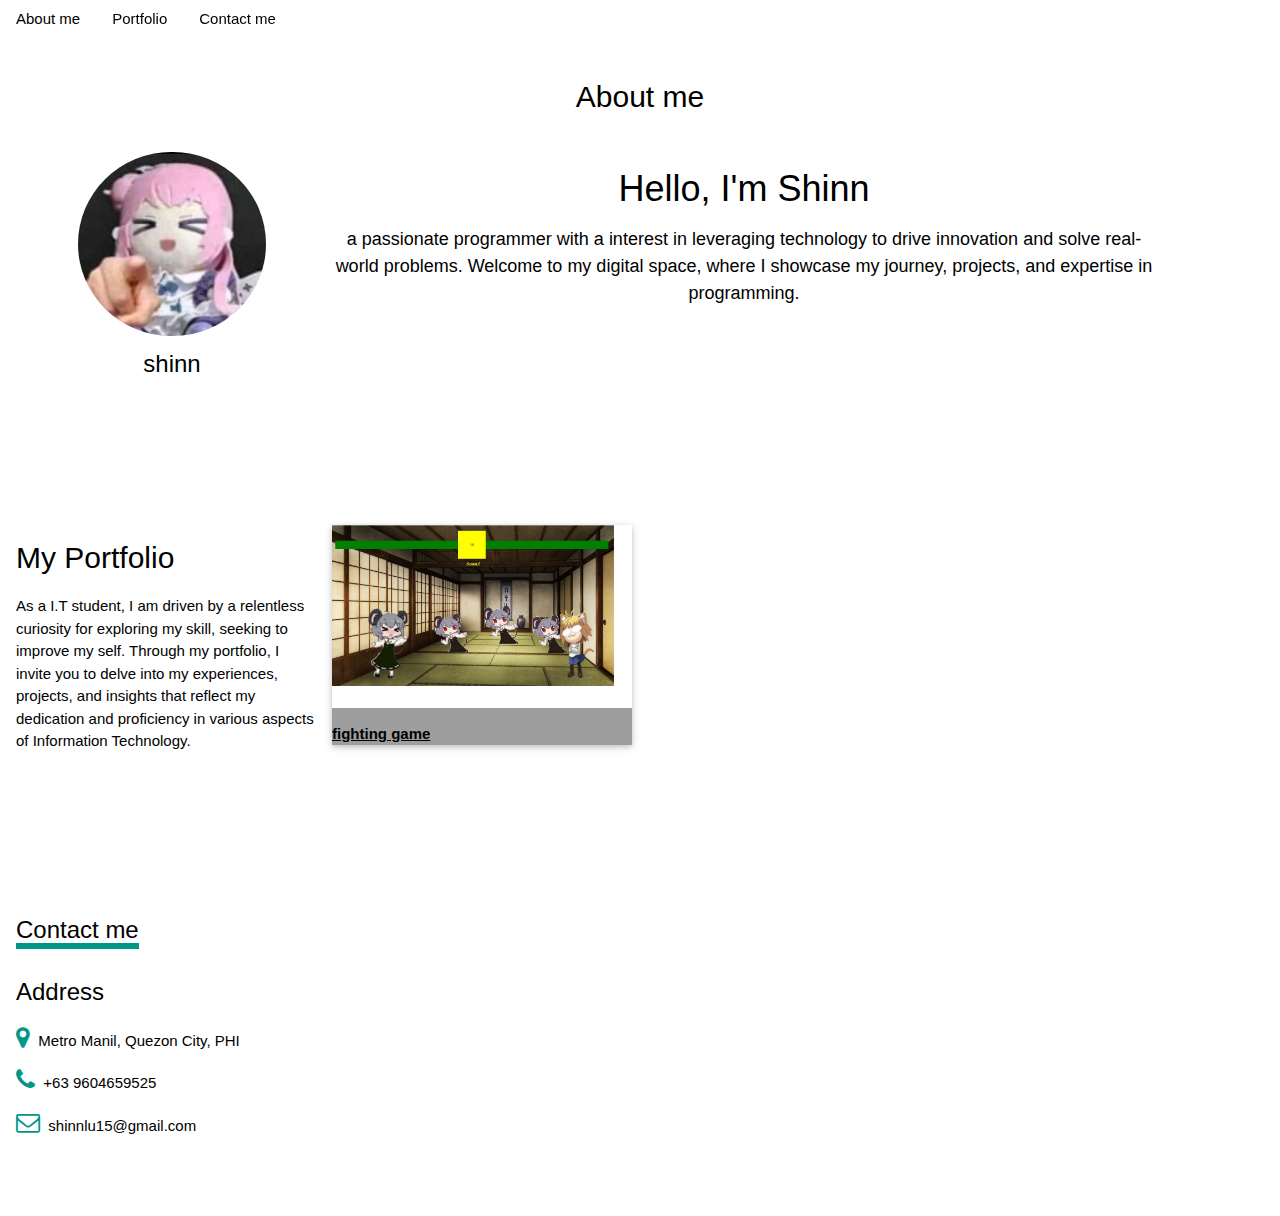
==== index.html @ f3dfea53 "Update index.html" ====
<!DOCTYPE html>
<html>
<head>
	<meta charset="utf-8">
	<meta name="viewport" content="width=device-width, initial-scale=1">
	<title>Shinn personnal website</title>
	<link rel="stylesheet" href="https://www.w3schools.com/w3css/4/w3.css">
	<link rel="stylesheet" href="https://www.w3schools.com/lib/w3-theme-black.css">
	<link rel="stylesheet" href="https://cdnjs.cloudflare.com/ajax/libs/font-awesome/4.7.0/css/font-awesome.min.css">

	<style type="text/css">
		html {

		    height: 110%;
		    margin-bottom: 0.01em;
				}
	</style>
</head>
<body>

<!-- Navbar -->
<div class="w3-top">

 <div class="w3-bar w3-theme-d2 w3-left-align">
  <a href="#aboutme" class="w3-bar-item w3-button w3-hide-small w3-hover-white">About me</a>
  <a href="#portfolio" class="w3-bar-item w3-button w3-hide-small w3-hover-white">Portfolio</a>
  <a href="#contactme" class="w3-bar-item w3-button w3-hide-small w3-hover-white">Contact me</a>
 </div>

</div>

<!-- personall Container -->
<div class="w3-container w3-padding-64 w3-center" id="aboutme">
<h2>About me</h2>


<div class="w3-row"><br>

<div class="w3-quarter">
  <img src="img/hae.jpg" alt="me" style="width:60%" class="w3-circle w3-hover-opacity">
  <h3>shinn</h3>
  <p></p>
</div>

<div class="w3-twothird">
	<h1>Hello, I'm Shinn </h1>
	<h5>a passionate programmer with a interest in leveraging technology to drive innovation and solve real-world problems. Welcome to my digital space, where I showcase my journey, projects, and expertise in programming.</h5>
</div>


</div>
</div>



<!-- portfolio Row -->
<div class="w3-row-padding w3-padding-64 w3-theme-l1" id="portfolio">

<div class="w3-quarter">
<h2>My Portfolio</h2>
<p>As a I.T student, I am driven by a relentless curiosity for exploring my skill, seeking to improve my self. Through my portfolio, I invite you to delve into my experiences, projects, and insights that reflect my dedication and proficiency in various aspects of Information Technology.</p>
</div>

<div class="w3-quarter">
<div class="w3-card w3-grey">
  <a href="port-app/le_fight_game/start.html"><img src="img/port1.jpg" alt="Snow" style="width:100%">
  <p style=" font-weight:bold;">fighting game</p></a>
  </div>
</div>


</div>


<!-- Contact Container -->
<div class="w3-container w3-padding-64 w3-theme-l5" id="contactme">
  <div class="w3-row">
    <div class="w3-col m5">
    <div class="w3-padding-16"><span class="w3-xlarge w3-border-teal w3-bottombar">Contact me</span></div>
      <h3>Address</h3>
      <p></p>
      <p><i class="fa fa-map-marker w3-text-teal w3-xlarge"></i>  Metro Manil, Quezon City, PHI</p>
      <p><i class="fa fa-phone w3-text-teal w3-xlarge"></i>  +63 9604659525</p>
      <p><i class="fa fa-envelope-o w3-text-teal w3-xlarge"></i>  shinnlu15@gmail.com</p>
    </div>

  </div>
</div>

</body>
</html>
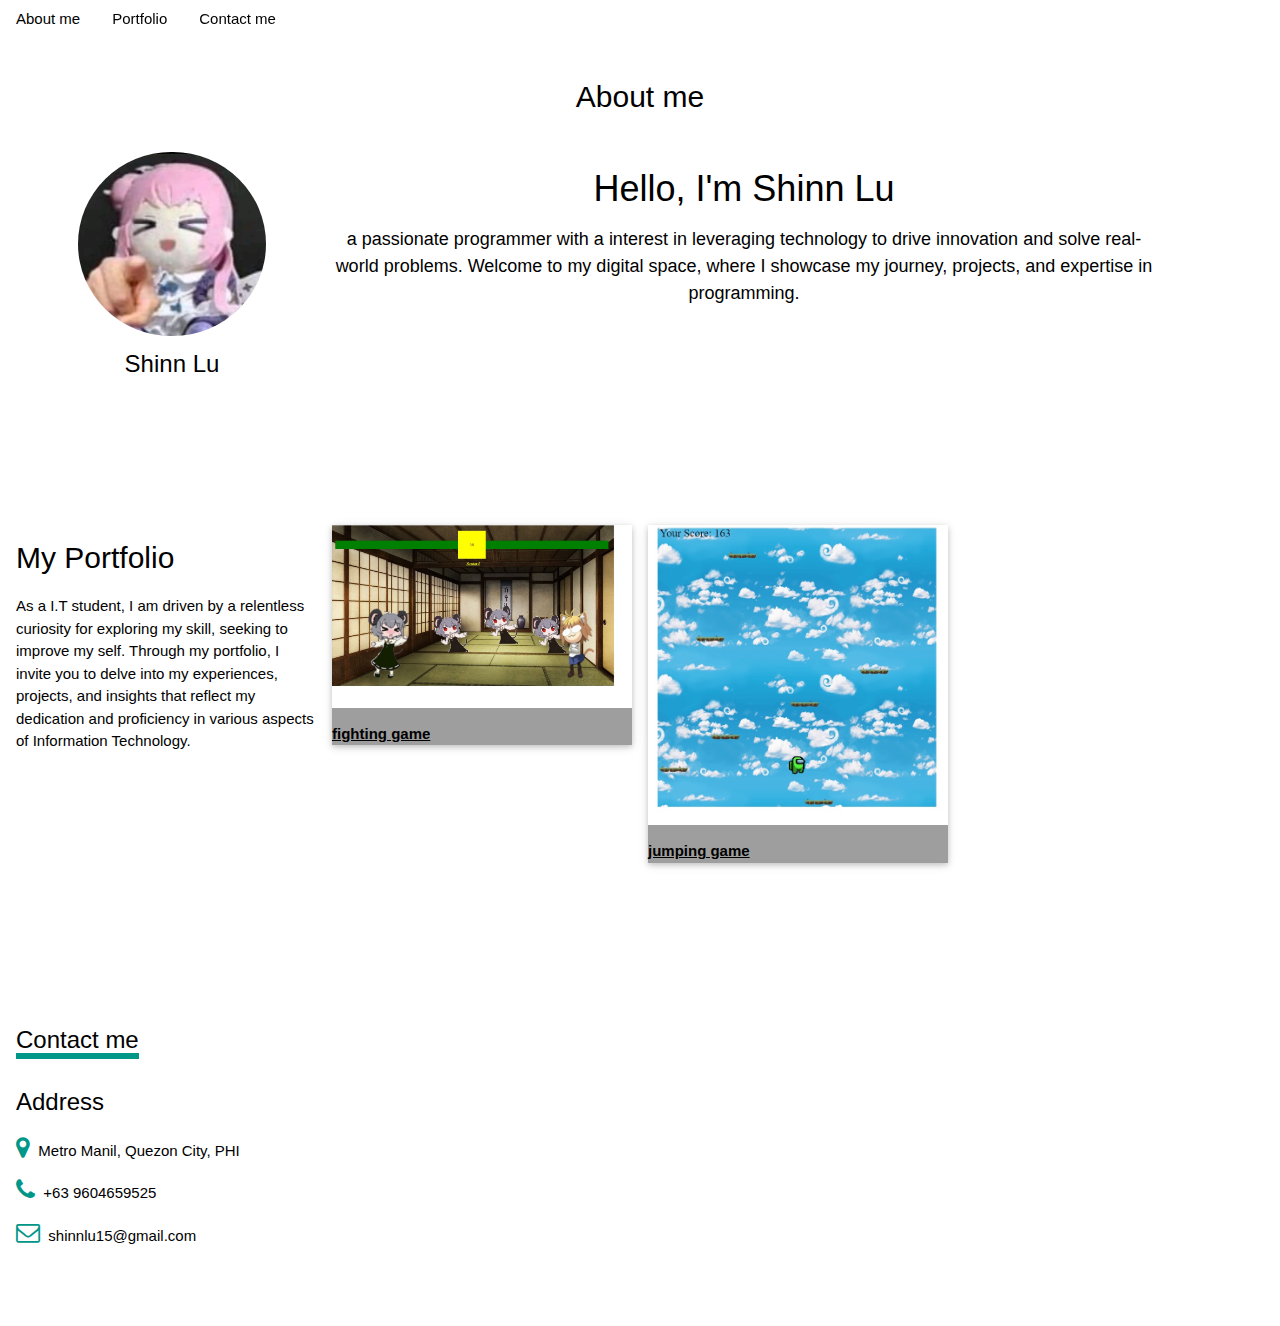
==== commit f992bfa8: "Add files via upload" ====
--- a/index.html
+++ b/index.html
@@ -3,7 +3,7 @@
 <head>
 	<meta charset="utf-8">
 	<meta name="viewport" content="width=device-width, initial-scale=1">
-	<title>Shinn personnal website</title>
+	<title>Shinn Portfolio</title>
 	<link rel="stylesheet" href="https://www.w3schools.com/w3css/4/w3.css">
 	<link rel="stylesheet" href="https://www.w3schools.com/lib/w3-theme-black.css">
 	<link rel="stylesheet" href="https://cdnjs.cloudflare.com/ajax/libs/font-awesome/4.7.0/css/font-awesome.min.css">
@@ -29,7 +29,7 @@
 
 </div>
 
-<!-- personall Container -->
+<!-- Team Container -->
 <div class="w3-container w3-padding-64 w3-center" id="aboutme">
 <h2>About me</h2>
 
@@ -38,12 +38,12 @@
 
 <div class="w3-quarter">
   <img src="img/hae.jpg" alt="me" style="width:60%" class="w3-circle w3-hover-opacity">
-  <h3>shinn</h3>
+  <h3>Shinn Lu</h3>
   <p></p>
 </div>
 
 <div class="w3-twothird">
-	<h1>Hello, I'm Shinn </h1>
+	<h1>Hello, I'm Shinn Lu </h1>
 	<h5>a passionate programmer with a interest in leveraging technology to drive innovation and solve real-world problems. Welcome to my digital space, where I showcase my journey, projects, and expertise in programming.</h5>
 </div>
 
@@ -63,8 +63,15 @@
 
 <div class="w3-quarter">
 <div class="w3-card w3-grey">
-  <a href="port-app/le_fight_game/start.html"><img src="img/port1.jpg" alt="Snow" style="width:100%">
+  <a href="port-app/le_fight_game/start.html"><img src="img/port1.jpg" alt="game 1" style="width:100%">
   <p style=" font-weight:bold;">fighting game</p></a>
+  </div>
+</div>
+
+<div class="w3-quarter">
+<div class="w3-card w3-grey">
+  <a href="port-app/jumpy_game/jumpy_start.html"><img src="img/port2.jpg" alt="game 2" style="width:100%">
+  <p style=" font-weight:bold;">jumping game</p></a>
   </div>
 </div>
 
@@ -88,4 +95,4 @@
 </div>
 
 </body>
-</html>
+</html>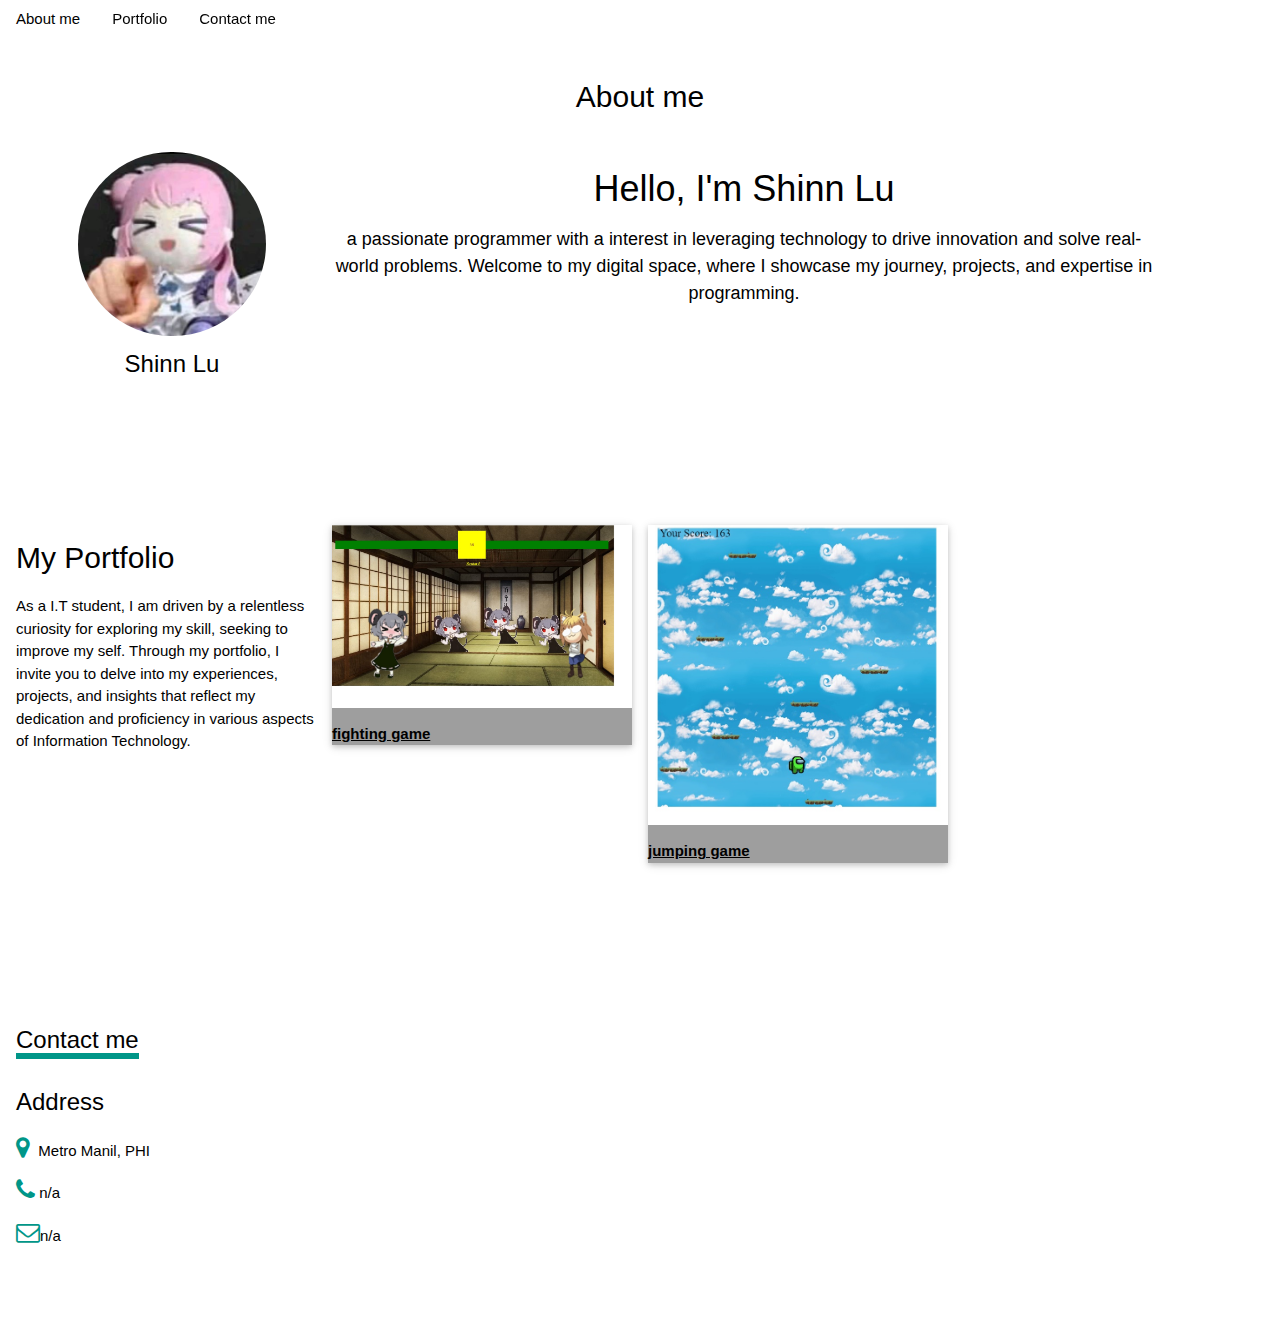
==== commit 1f688672: "Update index.html" ====
--- a/index.html
+++ b/index.html
@@ -86,13 +86,13 @@
     <div class="w3-padding-16"><span class="w3-xlarge w3-border-teal w3-bottombar">Contact me</span></div>
       <h3>Address</h3>
       <p></p>
-      <p><i class="fa fa-map-marker w3-text-teal w3-xlarge"></i>  Metro Manil, Quezon City, PHI</p>
-      <p><i class="fa fa-phone w3-text-teal w3-xlarge"></i>  +63 9604659525</p>
-      <p><i class="fa fa-envelope-o w3-text-teal w3-xlarge"></i>  shinnlu15@gmail.com</p>
+      <p><i class="fa fa-map-marker w3-text-teal w3-xlarge"></i>  Metro Manil, PHI</p>
+      <p><i class="fa fa-phone w3-text-teal w3-xlarge"></i> n/a</p>
+      <p><i class="fa fa-envelope-o w3-text-teal w3-xlarge"></i>n/a</p>
     </div>
 
   </div>
 </div>
 
 </body>
-</html>+</html>
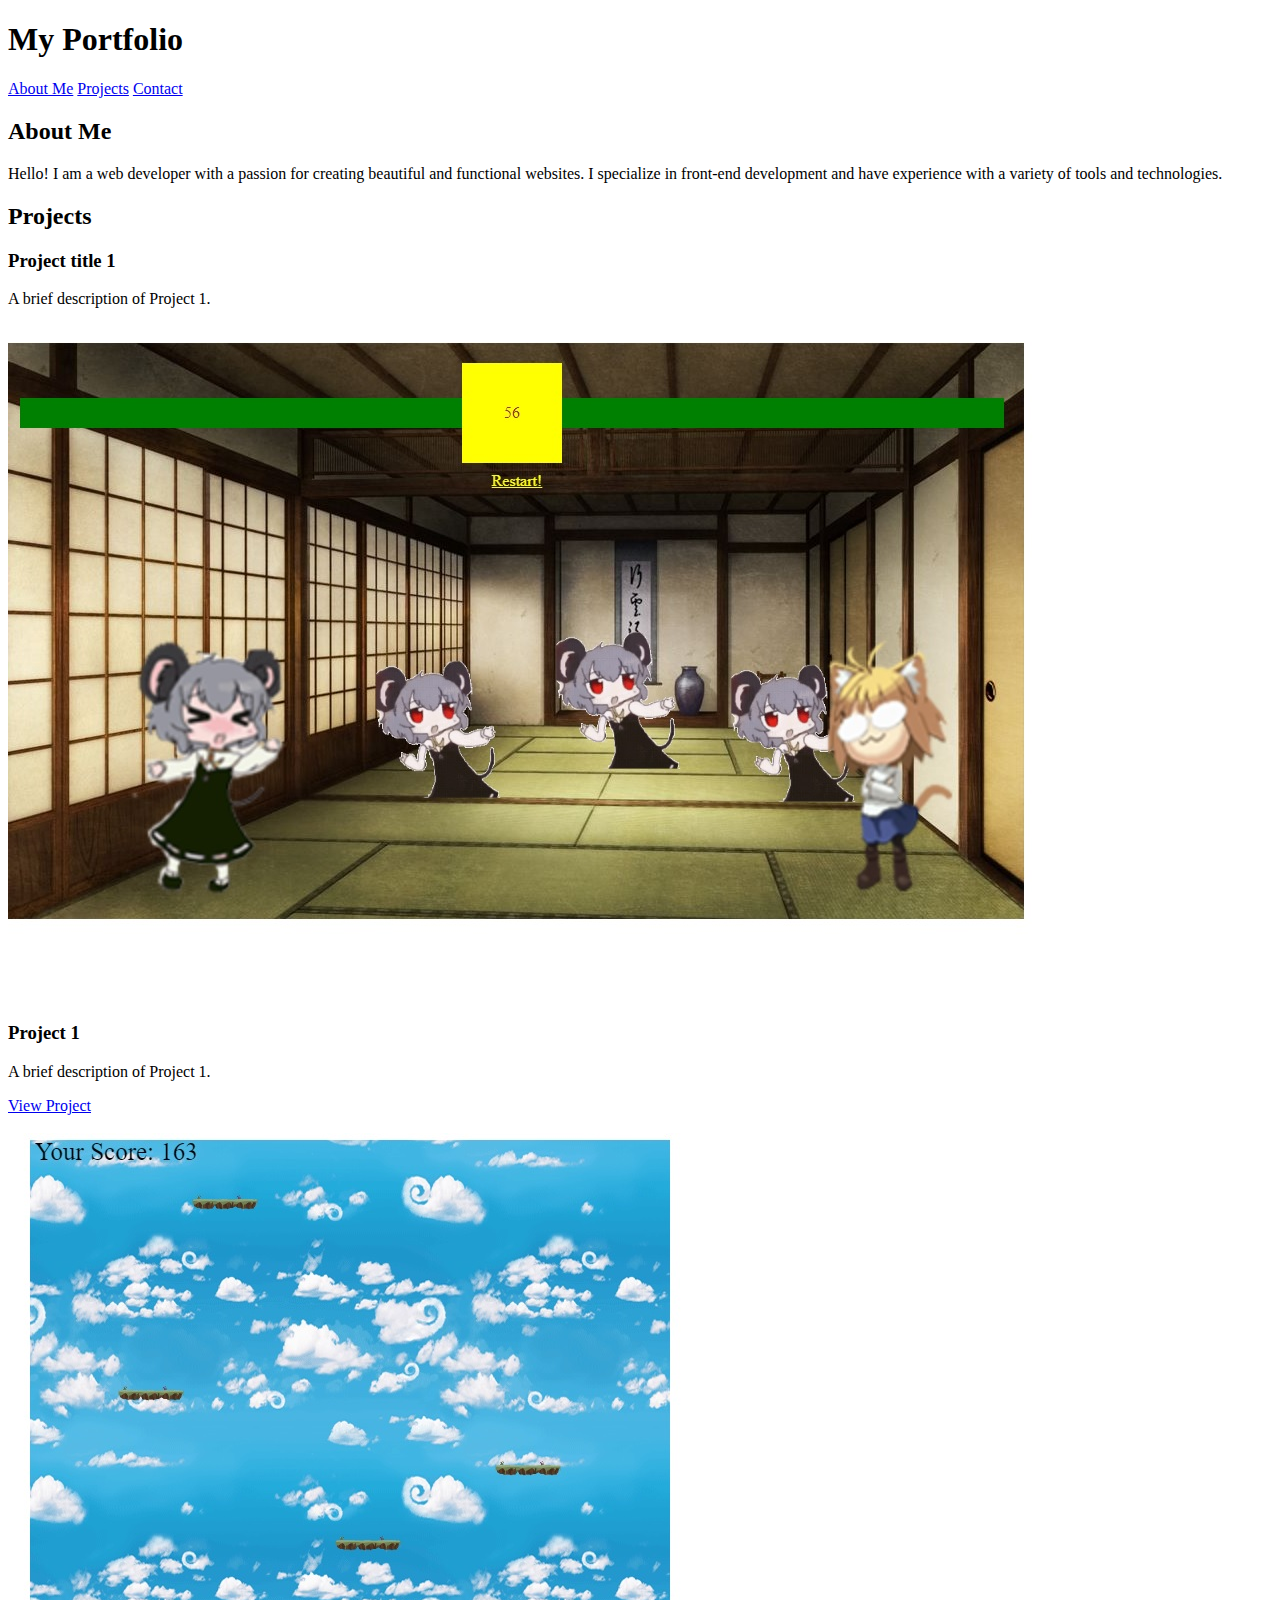
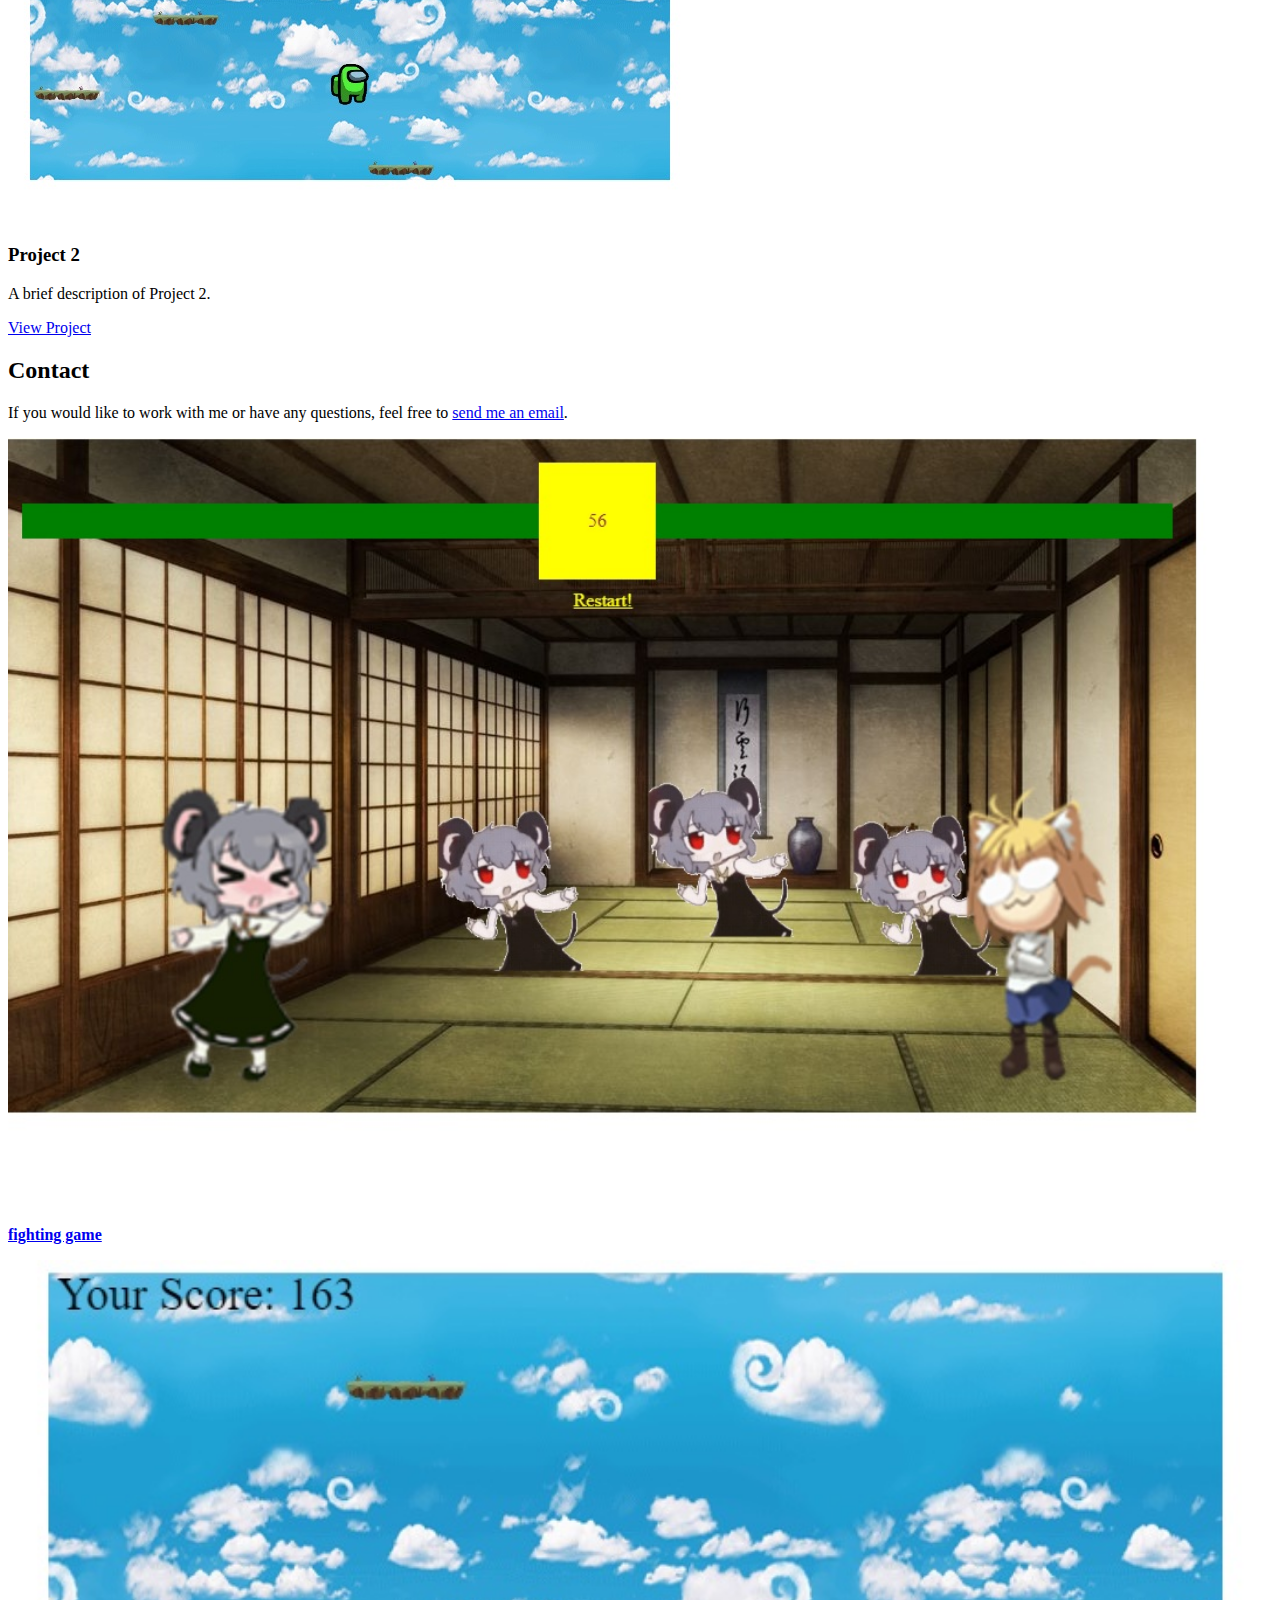
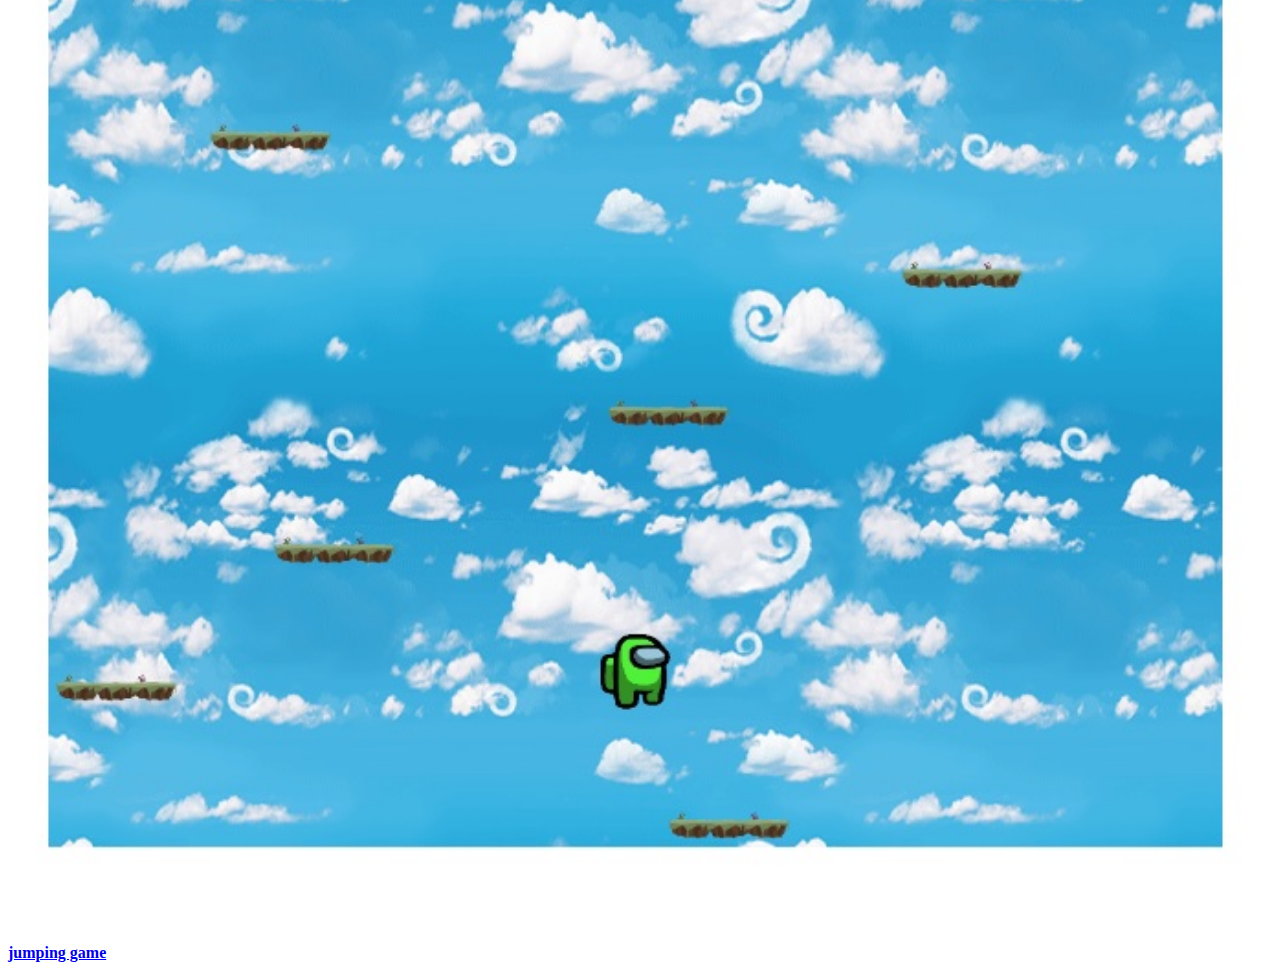
==== commit 1ad554f1: "Update index.html" ====
--- a/index.html
+++ b/index.html
@@ -1,98 +1,69 @@
 <!DOCTYPE html>
-<html>
+<html lang="en">
 <head>
-	<meta charset="utf-8">
-	<meta name="viewport" content="width=device-width, initial-scale=1">
-	<title>Shinn Portfolio</title>
-	<link rel="stylesheet" href="https://www.w3schools.com/w3css/4/w3.css">
-	<link rel="stylesheet" href="https://www.w3schools.com/lib/w3-theme-black.css">
-	<link rel="stylesheet" href="https://cdnjs.cloudflare.com/ajax/libs/font-awesome/4.7.0/css/font-awesome.min.css">
-
-	<style type="text/css">
-		html {
-
-		    height: 110%;
-		    margin-bottom: 0.01em;
-				}
-	</style>
+    <meta charset="UTF-8">
+    <meta name="viewport" content="width=device-width, initial-scale=1.0">
+    <title>Portfolio</title>
+    <link rel="stylesheet" href="design.css">
 </head>
 <body>
+    <header>
+        <h1>My Portfolio</h1>
+    </header>
+    <nav>
+        <a href="#about">About Me</a>
+        <a href="#projects">Projects</a>
+        <a href="#contact">Contact</a>
+    </nav>
+    <div class="container">
+        <section id="about">
+            <h2>About Me</h2>
+            <p>Hello! I am a web developer with a passion for creating beautiful and functional websites. I specialize in front-end development and have experience with a variety of tools and technologies.</p>
+        </section>
+        <section id="projects">
+            <h2>Projects</h2>
+            <div class="project-cointainers">
+                <h3>Project title 1</h3>
+                <p>A brief description of Project 1. </p>
+                <br>
 
-<!-- Navbar -->
-<div class="w3-top">
+                <div class="project">
+                <img src="img/port1.jpg" alt="game 1" alt="Project 1">
+                <h3>Project 1</h3>
+                <p>A brief description of Project 1.</p>
+                <a href="href="port-app/le_fight_game/start.html"">View Project</a>
+                </div>
+                <br>
+		    
+                <div class="project">
+                <img src="img/port2.jpg" alt="game 2" alt="Project 2">
+                <h3>Project 2</h3>
+                <p>A brief description of Project 2.</p>
+                <a href="port-app/jumpy_game/jumpy_start.html">View Project</a>
+                </div>
 
- <div class="w3-bar w3-theme-d2 w3-left-align">
-  <a href="#aboutme" class="w3-bar-item w3-button w3-hide-small w3-hover-white">About me</a>
-  <a href="#portfolio" class="w3-bar-item w3-button w3-hide-small w3-hover-white">Portfolio</a>
-  <a href="#contactme" class="w3-bar-item w3-button w3-hide-small w3-hover-white">Contact me</a>
- </div>
+            </div>
 
-</div>
-
-<!-- Team Container -->
-<div class="w3-container w3-padding-64 w3-center" id="aboutme">
-<h2>About me</h2>
-
-
-<div class="w3-row"><br>
-
-<div class="w3-quarter">
-  <img src="img/hae.jpg" alt="me" style="width:60%" class="w3-circle w3-hover-opacity">
-  <h3>Shinn Lu</h3>
-  <p></p>
-</div>
-
-<div class="w3-twothird">
-	<h1>Hello, I'm Shinn Lu </h1>
-	<h5>a passionate programmer with a interest in leveraging technology to drive innovation and solve real-world problems. Welcome to my digital space, where I showcase my journey, projects, and expertise in programming.</h5>
-</div>
-
-
-</div>
-</div>
+       
+           
+        </section>
 
 
 
-<!-- portfolio Row -->
-<div class="w3-row-padding w3-padding-64 w3-theme-l1" id="portfolio">
-
-<div class="w3-quarter">
-<h2>My Portfolio</h2>
-<p>As a I.T student, I am driven by a relentless curiosity for exploring my skill, seeking to improve my self. Through my portfolio, I invite you to delve into my experiences, projects, and insights that reflect my dedication and proficiency in various aspects of Information Technology.</p>
-</div>
-
-<div class="w3-quarter">
-<div class="w3-card w3-grey">
-  <a href="port-app/le_fight_game/start.html"><img src="img/port1.jpg" alt="game 1" style="width:100%">
-  <p style=" font-weight:bold;">fighting game</p></a>
-  </div>
-</div>
-
-<div class="w3-quarter">
-<div class="w3-card w3-grey">
-  <a href="port-app/jumpy_game/jumpy_start.html"><img src="img/port2.jpg" alt="game 2" style="width:100%">
-  <p style=" font-weight:bold;">jumping game</p></a>
-  </div>
-</div>
-
-
-</div>
-
-
-<!-- Contact Container -->
-<div class="w3-container w3-padding-64 w3-theme-l5" id="contactme">
-  <div class="w3-row">
-    <div class="w3-col m5">
-    <div class="w3-padding-16"><span class="w3-xlarge w3-border-teal w3-bottombar">Contact me</span></div>
-      <h3>Address</h3>
-      <p></p>
-      <p><i class="fa fa-map-marker w3-text-teal w3-xlarge"></i>  Metro Manil, PHI</p>
-      <p><i class="fa fa-phone w3-text-teal w3-xlarge"></i> n/a</p>
-      <p><i class="fa fa-envelope-o w3-text-teal w3-xlarge"></i>n/a</p>
+        <section id="contact">
+            <h2>Contact</h2>
+            <p>If you would like to work with me or have any questions, feel free to <a href="mailto:your-email@example.com">send me an email</a>.</p>
+        </section>
     </div>
 
-  </div>
-</div>
 
 </body>
 </html>
+
+
+
+  <a href="port-app/le_fight_game/start.html"><img src="img/port1.jpg" alt="game 1" style="width:100%">
+  <p style=" font-weight:bold;">fighting game</p></a>
+
+  <a href="port-app/jumpy_game/jumpy_start.html"><img src="img/port2.jpg" alt="game 2" style="width:100%">
+  <p style=" font-weight:bold;">jumping game</p></a>
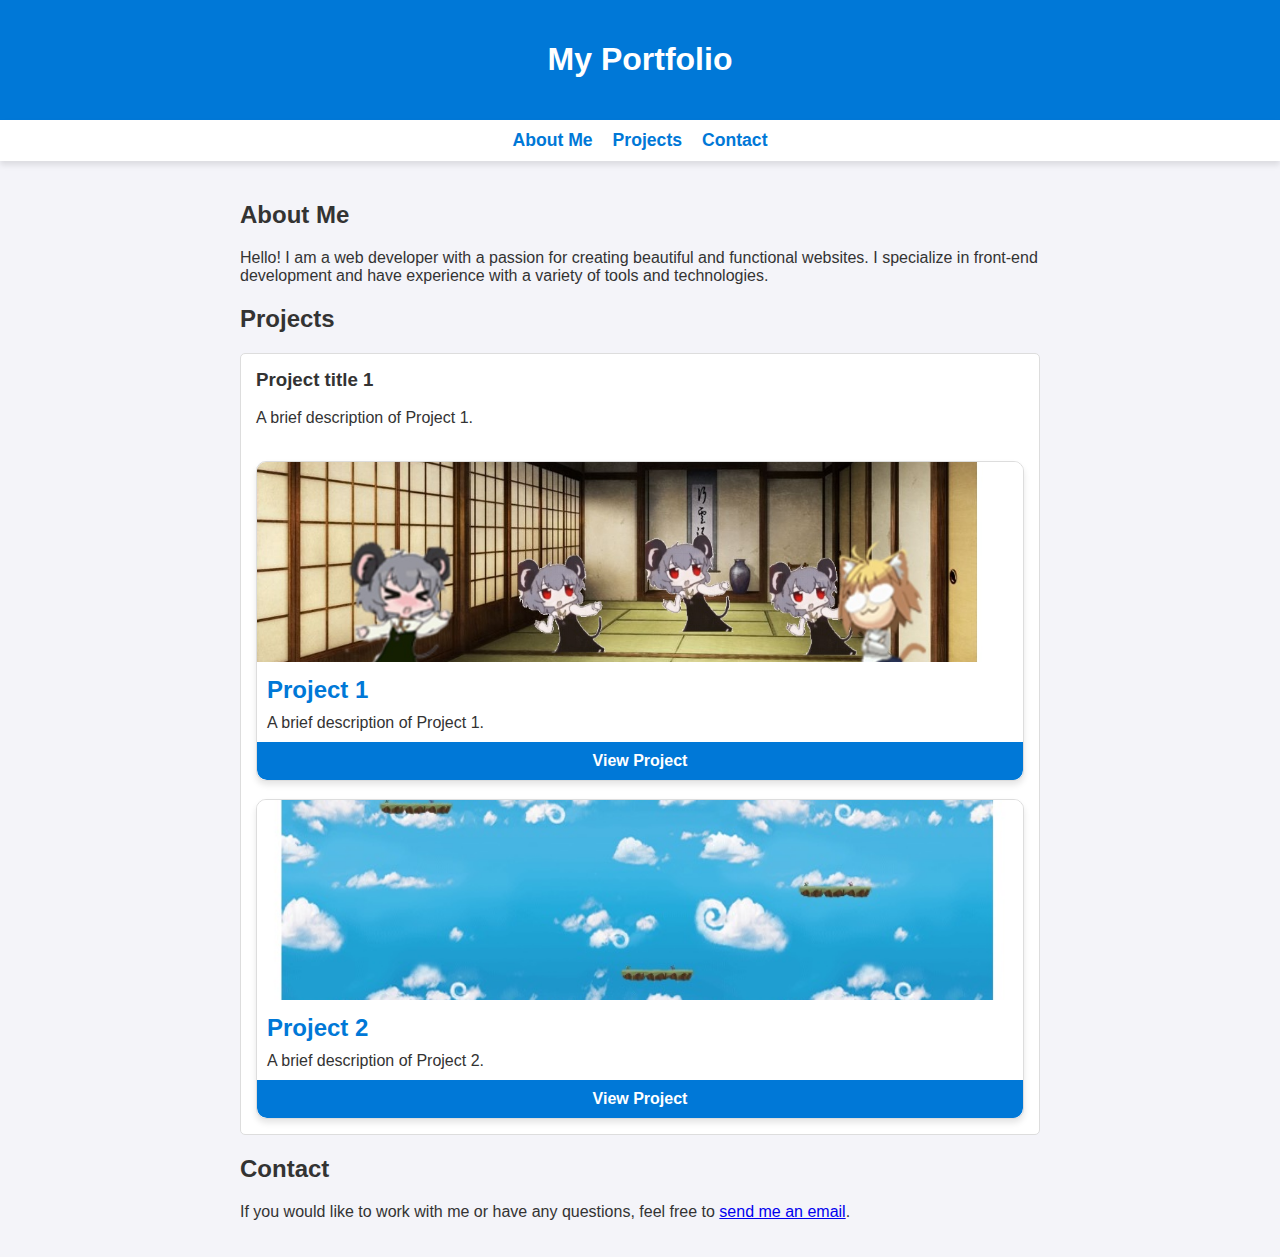
==== commit 17e900e9: "Update index.html" ====
--- a/index.html
+++ b/index.html
@@ -52,7 +52,7 @@
 
         <section id="contact">
             <h2>Contact</h2>
-            <p>If you would like to work with me or have any questions, feel free to <a href="mailto:your-email@example.com">send me an email</a>.</p>
+            <p>If you would like to work with me or have any questions, feel free to <a href="#">send me an email</a>.</p>
         </section>
     </div>
 
@@ -62,8 +62,4 @@
 
 
 
-  <a href="port-app/le_fight_game/start.html"><img src="img/port1.jpg" alt="game 1" style="width:100%">
-  <p style=" font-weight:bold;">fighting game</p></a>
 
-  <a href="port-app/jumpy_game/jumpy_start.html"><img src="img/port2.jpg" alt="game 2" style="width:100%">
-  <p style=" font-weight:bold;">jumping game</p></a>
--- a/design.css
+++ b/design.css
@@ -0,0 +1,99 @@
+body {
+
+    font-family: Arial, sans-serif;
+    margin: 0;
+    padding: 0;
+    background-color: #f4f4f9;
+    color: #333;
+        }
+
+header {
+    background-color: #0078D7;
+    color: white;
+    padding: 20px;
+    text-align: center;
+    }
+
+ nav {
+    display: flex;
+    justify-content: center;
+    gap: 20px;
+    background: #fff;
+    padding: 10px 0;
+    box-shadow: 0 4px 6px rgba(0, 0, 0, 0.1);
+        }
+
+nav a {
+    text-decoration: none;
+    color: #0078D7;
+    font-size: 1.1rem;
+    font-weight: bold;
+    transition: color 0.3s;
+        }
+
+nav a:hover {
+    color: #0056A3;
+        }
+
+.container {
+    max-width: 800px;
+    margin: auto;
+    padding: 20px;
+        }
+
+.project-cointainers {
+    border: 1px solid #ddd;
+    border-radius: 5px;
+    margin-bottom: 20px;
+    padding: 15px;
+    background: white;
+        }
+
+.project-cointainers h3 {
+    margin-top: 0;
+        }
+
+.project {
+    border: 1px solid #ddd;
+    border-radius: 10px;
+    overflow: hidden;
+    background: white;
+    box-shadow: 0 4px 6px rgba(0, 0, 0, 0.1);
+    transition: transform 0.3s;
+        }
+
+.project:hover {
+    transform: translateY(-10px);
+        }
+
+.project img {
+    width: 100%;
+    height: 200px;
+    object-fit: cover;
+        }
+
+.project h3 {
+    margin: 10px;
+    color: #0078D7;
+    font-size: 1.5rem;
+        }
+
+.project p {
+    margin: 10px;
+        }
+
+.project a {
+    display: block;
+    text-align: center;
+    padding: 10px;
+    background: #0078D7;
+    color: white;
+    text-decoration: none;
+    font-weight: bold;
+    border-radius: 0 0 10px 10px;
+        }
+
+.project a:hover {
+    background: #0056A3;
+        }
+
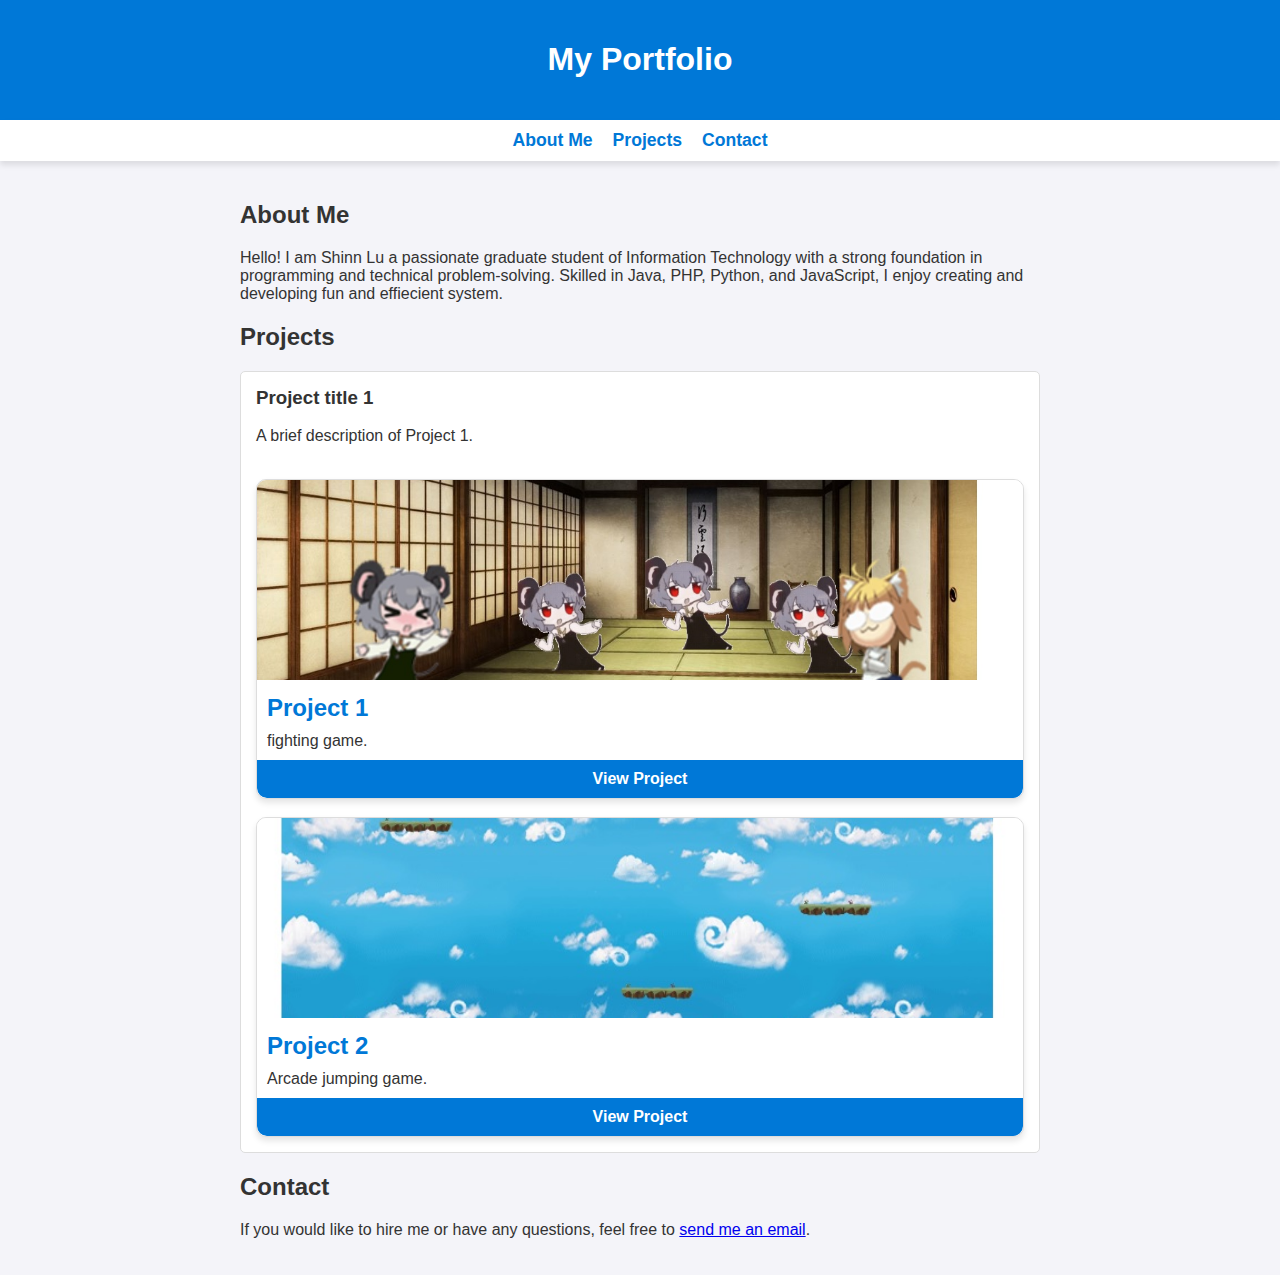
==== commit 24e2af90: "Update index.html" ====
--- a/index.html
+++ b/index.html
@@ -18,7 +18,9 @@
     <div class="container">
         <section id="about">
             <h2>About Me</h2>
-            <p>Hello! I am a web developer with a passion for creating beautiful and functional websites. I specialize in front-end development and have experience with a variety of tools and technologies.</p>
+            <p>Hello! I am Shinn Lu a passionate graduate student of Information Technology with a strong foundation in programming and technical problem-solving.
+		    Skilled in Java, PHP, Python, and JavaScript, I enjoy creating and developing fun and effiecient system.
+	    </p>
         </section>
         <section id="projects">
             <h2>Projects</h2>
@@ -30,15 +32,15 @@
                 <div class="project">
                 <img src="img/port1.jpg" alt="game 1" alt="Project 1">
                 <h3>Project 1</h3>
-                <p>A brief description of Project 1.</p>
-                <a href="href="port-app/le_fight_game/start.html"">View Project</a>
+                <p>fighting game.</p>
+                <a href="port-app/le_fight_game/start.html"">View Project</a>
                 </div>
                 <br>
 		    
                 <div class="project">
                 <img src="img/port2.jpg" alt="game 2" alt="Project 2">
                 <h3>Project 2</h3>
-                <p>A brief description of Project 2.</p>
+                <p>Arcade jumping game.</p>
                 <a href="port-app/jumpy_game/jumpy_start.html">View Project</a>
                 </div>
 
@@ -52,7 +54,7 @@
 
         <section id="contact">
             <h2>Contact</h2>
-            <p>If you would like to work with me or have any questions, feel free to <a href="#">send me an email</a>.</p>
+            <p>If you would like to hire me or have any questions, feel free to <a href="shinnlu15@gmail.com">send me an email</a>.</p>
         </section>
     </div>
 
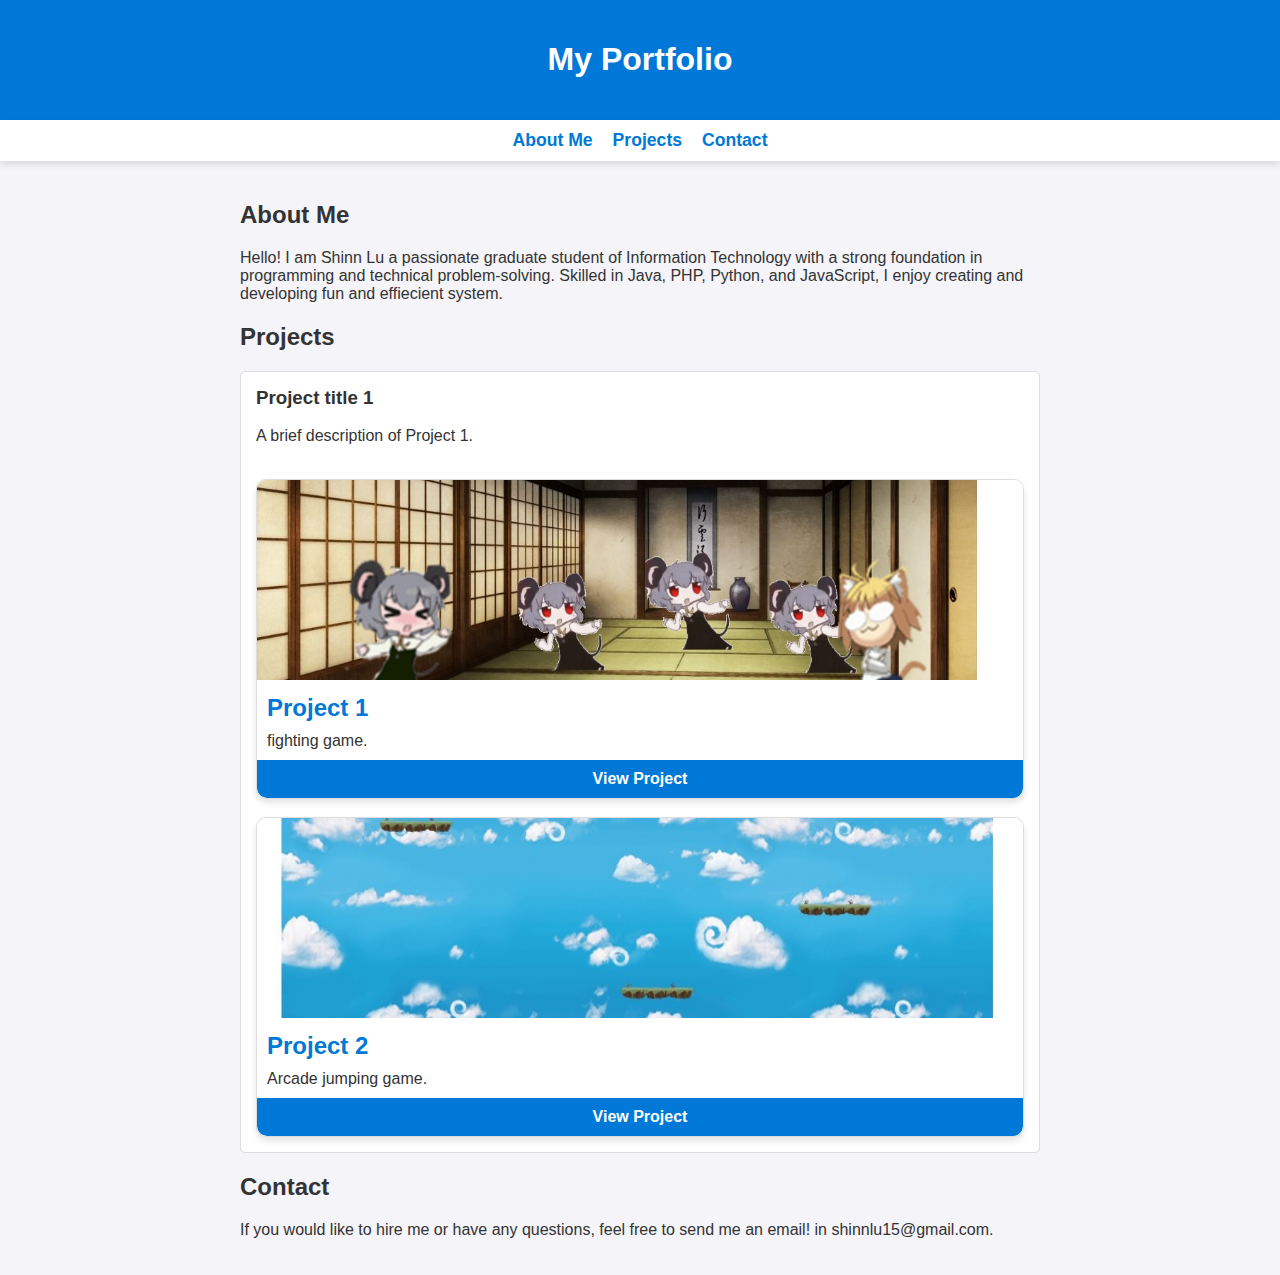
==== commit 569be6da: "Update index.html" ====
--- a/index.html
+++ b/index.html
@@ -33,7 +33,7 @@
                 <img src="img/port1.jpg" alt="game 1" alt="Project 1">
                 <h3>Project 1</h3>
                 <p>fighting game.</p>
-                <a href="port-app/le_fight_game/start.html"">View Project</a>
+                <a href="port-app/le_fight_game/start.html">View Project</a>
                 </div>
                 <br>
 		    
@@ -54,7 +54,7 @@
 
         <section id="contact">
             <h2>Contact</h2>
-            <p>If you would like to hire me or have any questions, feel free to <a href="shinnlu15@gmail.com">send me an email</a>.</p>
+            <p>If you would like to hire me or have any questions, feel free to send me an email! in shinnlu15@gmail.com.</p>
         </section>
     </div>
 
